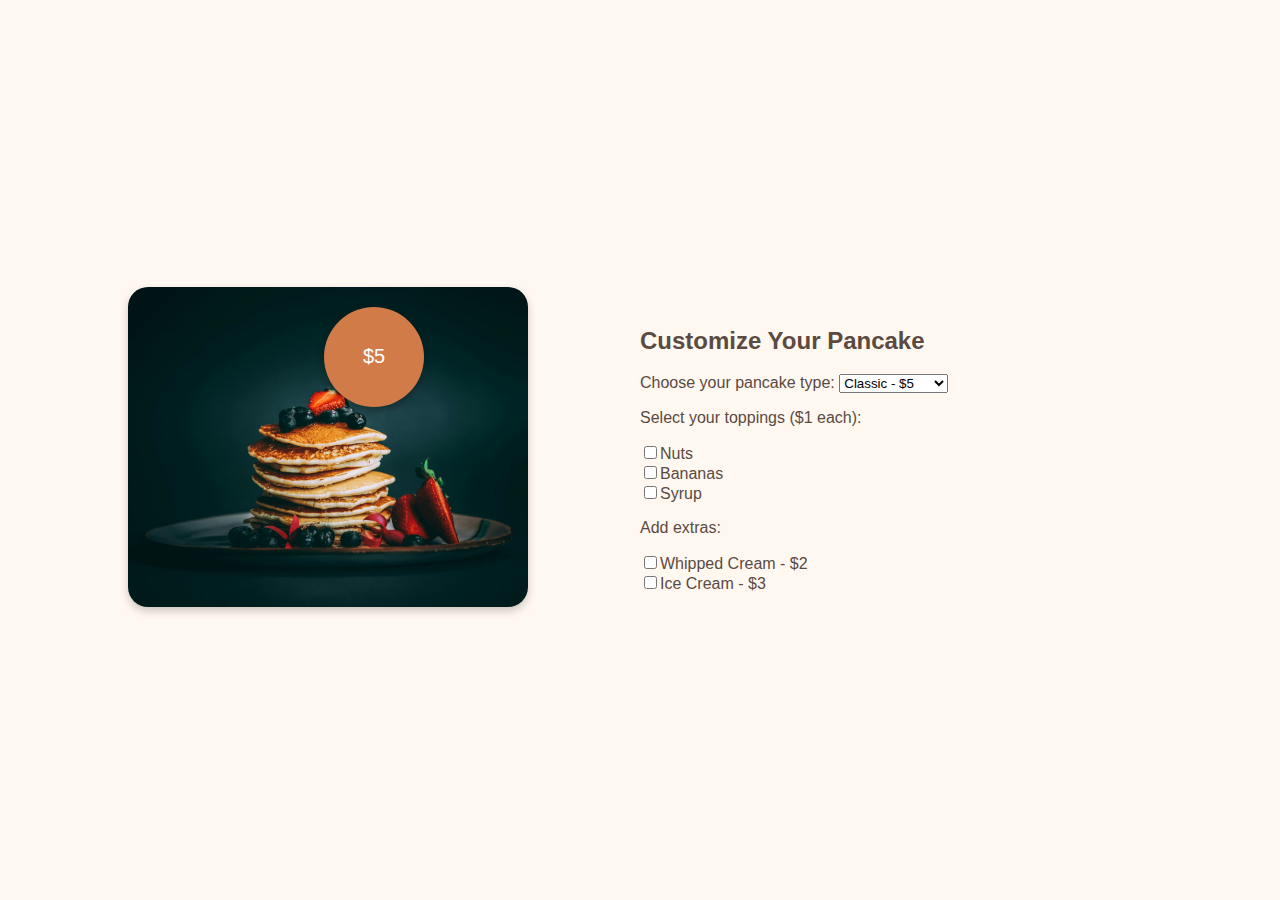
==== Week4/04_exerices/basic_DOM/basic_DOM_4/index.html @ 3739b1cc "lisaa" ====
<!DOCTYPE html>
<html lang="en">
  <head>
    <meta charset="UTF-8" />
    <title>Pancake Maker</title>
    <link rel="stylesheet" href="style.css" />
  </head>
  <body>
    <div class="container">
      <div class="image-container">
        <img src="pancake.jpeg" alt="Delicious pancakes" />
        <div class="price-banner"><span id="totalPrice">$5</span></div>
      </div>
      <div class="form-container">
        <h2>Customize Your Pancake</h2>
        <div class="customization-section">
          <label for="type">Choose your pancake type:</label>
          <select id="type">
            <option value="5">Classic - $5</option>
            <option value="6">Chocolate - $6</option>
            <option value="7">Blueberry - $7</option>
          </select>
        </div>
        <div class="customization-section">
          <p>Select your toppings ($1 each):</p>
          <input type="checkbox" id="nuts" value="1" />Nuts<br />
          <input type="checkbox" id="bananas" value="1" />Bananas<br />
          <input type="checkbox" id="syrup" value="1" />Syrup<br />
        </div>
        <div class="customization-section">
          <p>Add extras:</p>
          <input type="checkbox" id="whippedCream" value="2" />Whipped Cream -
          $2<br />
          <input type="checkbox" id="iceCream" value="3" />Ice Cream - $3<br />
        </div>
   <!---<div class="price-display">
          <h3>Total Price: <span id="totalPrice">$5</span></h3>
        </div>--> 
      </div>
    </div>
    <script src="script.js"></script>
  </body>
</html>
---- Week4/04_exerices/basic_DOM/basic_DOM_4/style.css ----
body {
  font-family: 'Segoe UI', Tahoma, Geneva, Verdana, sans-serif;
  background-color: #fff8f0;
  color: #5a4a42;
  display: flex;
  justify-content: center;
  align-items: center;
  height: 100vh;
  margin: 0;
}

.container {
  display: flex;
  align-items: flex-start;
  justify-content: center;
  width: 80%;
}

.image-container {
  position: relative;
  flex: 1;
}

.image-container img {
  width: 100%;
  max-width: 400px;
  border-radius: 20px;
  box-shadow: 0 4px 8px rgba(0, 0, 0, 0.2);
}

.form-container {
  flex: 1;
  padding: 20px;
}

.price-banner {
  position: absolute;
  top: 20px;
  left: 50%;
  transform: translateX(-50%);
  background-color: #d17b49;
  color: white;
  border-radius: 50%;
  width: 100px;
  height: 100px;
  display: flex;
  justify-content: center;
  align-items: center;
  font-size: 20px;
  box-shadow: 0 4px 8px rgba(0, 0, 0, 0.3);
}
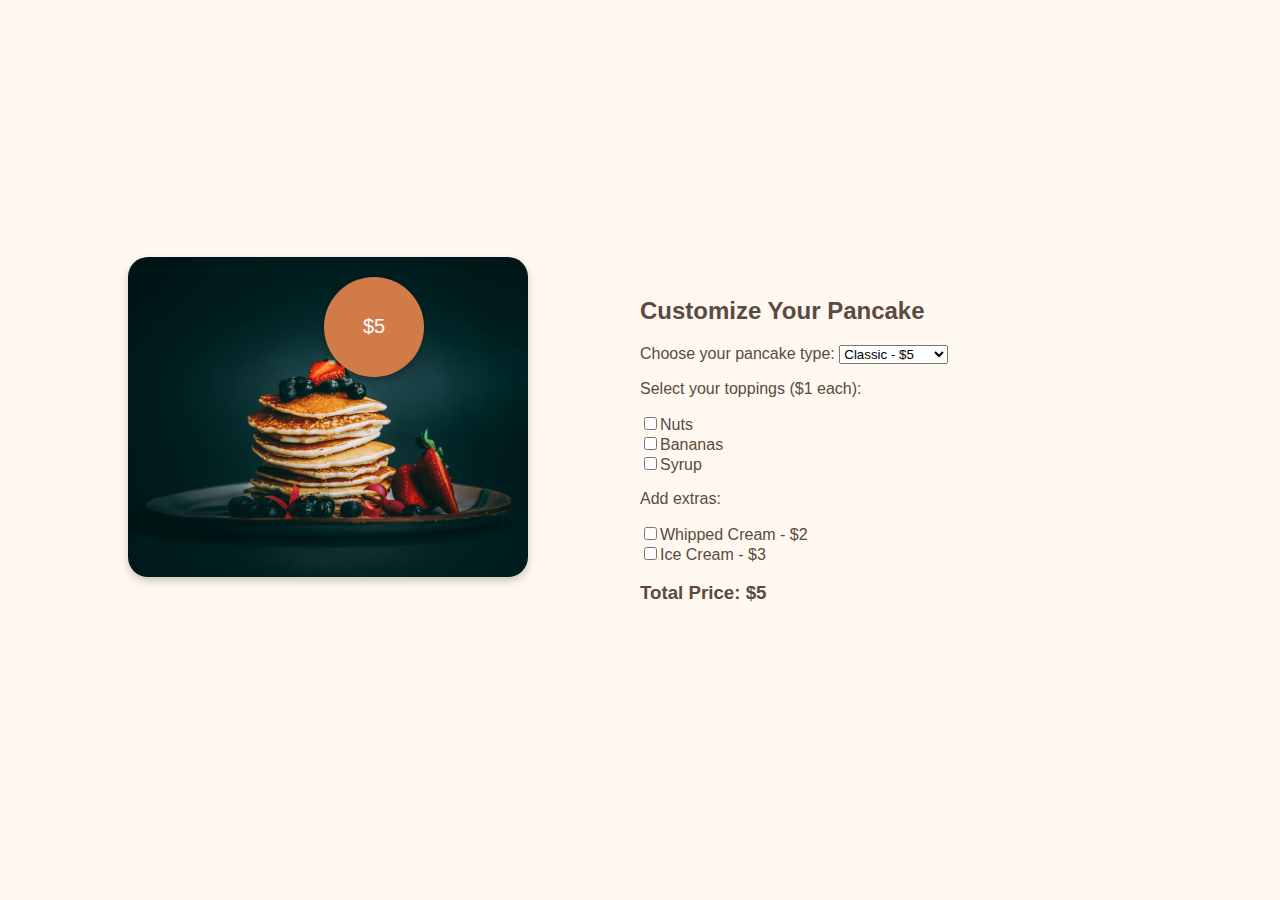
==== commit 4debacc6: "keskiviikkko" ====
--- a/Week4/04_exerices/basic_DOM/basic_DOM_4/index.html
+++ b/Week4/04_exerices/basic_DOM/basic_DOM_4/index.html
@@ -33,11 +33,11 @@
           $2<br />
           <input type="checkbox" id="iceCream" value="3" />Ice Cream - $3<br />
         </div>
-   <!---<div class="price-display">
+        <div class="price-display">
           <h3>Total Price: <span id="totalPrice">$5</span></h3>
-        </div>--> 
+        </div>
       </div>
     </div>
     <script src="script.js"></script>
   </body>
-</html>
+</html>--- a/Week4/04_exerices/basic_DOM/basic_DOM_4/style.css
+++ b/Week4/04_exerices/basic_DOM/basic_DOM_4/style.css
@@ -48,4 +48,4 @@
   align-items: center;
   font-size: 20px;
   box-shadow: 0 4px 8px rgba(0, 0, 0, 0.3);
-}
+}